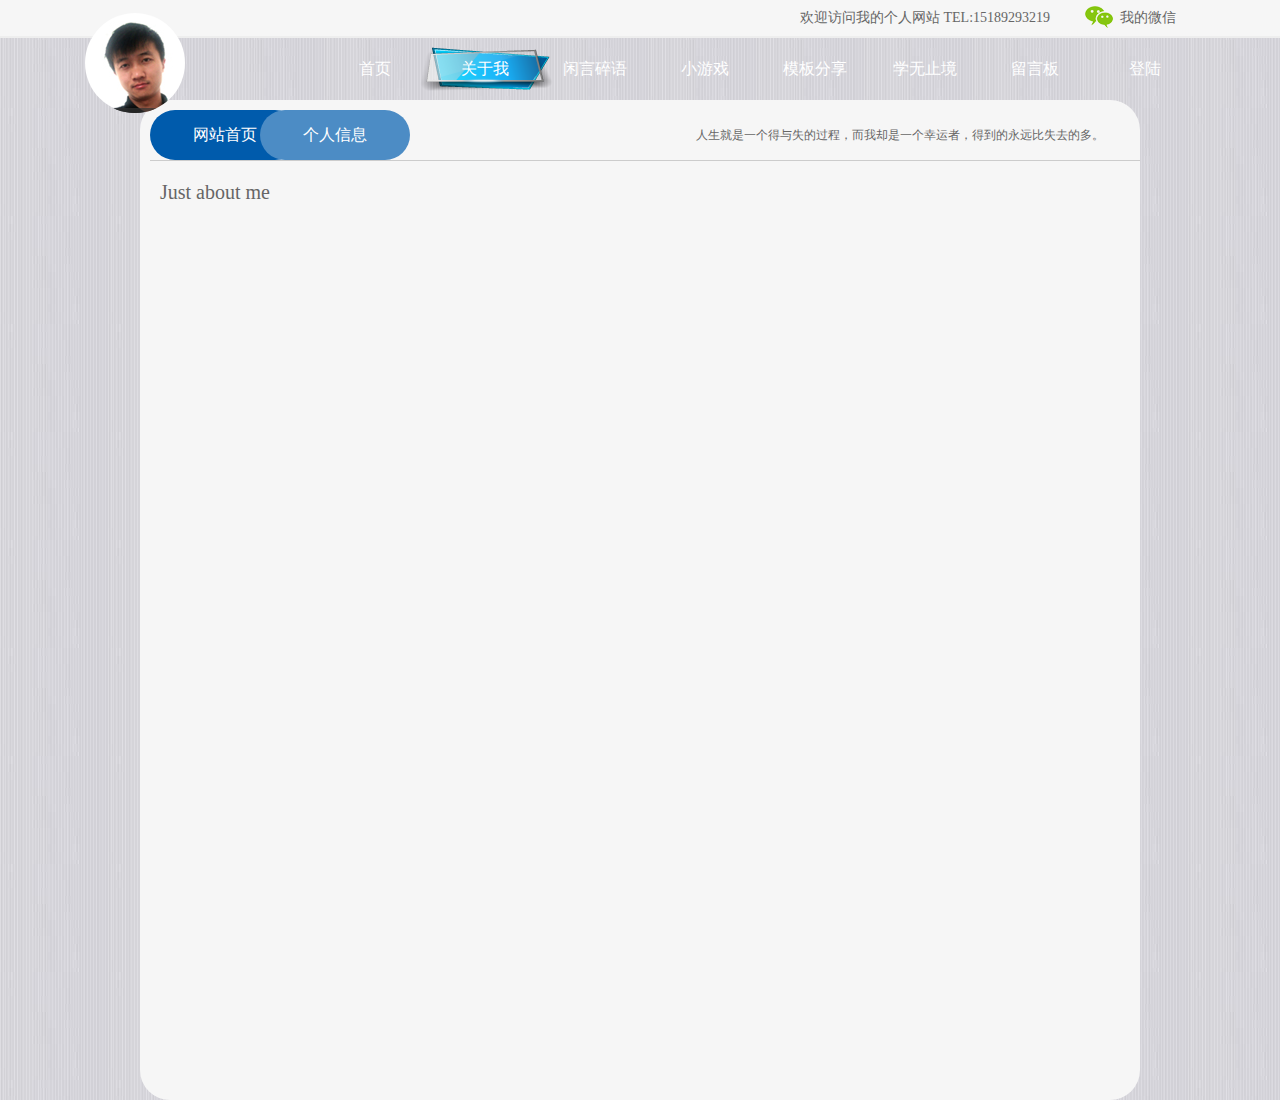
==== subpage/index/index.html @ a5595456 "add" ====
<!DOCTYPE html>
<html>
<head lang="en">
  <meta charset="UTF-8">
  <title></title>
  <link href="stylesheets/base.css" rel="stylesheet">
  <link href="stylesheets/model.css" rel="stylesheet">
  <script src="javascripts/jquery-1.7.2.js"></script>
  <script src="javascripts/move.js"></script>
  <script src="javascripts/script.js"></script>

</head>
<body>
    <div class="nav_top">
       <div class="nav_top2">
           <span>欢迎访问我的个人网站 TEL:15189293219</span>
           <div class="codeBox">我的微信
               <div class="code"></div>
           </div>
       </div>
    </div>
    <div class="nav">
        <ul class="nav_right fr">
            <li style="color:#fff;"><a href="http://localhost:63342/k4/tangaoqiang.github.com/index.html">首页</a></li>
            <li><a href="index.html">关于我</a></li>
            <li><a href="#">闲言碎语</a></li>
            <li><a href="#">小游戏</a></li>
            <li><a href="#">模板分享</a></li>
            <li><a href="#">学无止境</a></li>
            <li><a href="#">留言板</a></li>
            <li><a href="#">登陆</a></li>
        </ul>
        <span class="slide"></span>
        <div class="head">
            <img src="images/head.png"/>
            <span>谭高强</span>
        </div>
    </div>
    <!--内容区域-->
    <div class="content">
        <div class="content-t">
            <p class="min-nav clearfix">
                <a href="#" class="page">网站首页</a>
                <a href="#" class="unit">个人信息</a>
                <span>人生就是一个得与失的过程，而我却是一个幸运者，得到的永远比失去的多。</span>
            </p>
            <div class="me">
                <h2>Just about me</h2>
                <p></p>
            </div>
        </div>
    </div>
</body>
</html>
---- subpage/index/stylesheets/base.css ----
@charset "utf-8";
/* CSS Document */

*,ul.dl,ol,h1,h2,h3,h4,h5,h6,p{margin:0;padding:0;}	
a{
text-decoration:none;
color:#000;
}
strong,b,h1,h2,h3,h4,h5,h6{ font-weight:normal; font-size:12px;}
i,em{font-style:normal;}
a img{
	border:0;
	}
li{
	list-style:none;
	}
.clearfix:after{display:block; content:''; clear:both;}		
.clearfix{zoom:1;}
.fl{float:left;}
.fr{float:right;}
---- subpage/index/stylesheets/model.css ----
/*导航顶部条*/
body{
	background:url(../images/1.jpg);
	overflow-x:hidden
}
.nav_top{
	width:100%;
	height:36px;
	background:#f6f6f6;
	border-bottom:2px solid #eee;
	font-size:14px;
	font-family:'微软雅黑';
	color:#666;
}
.nav_top .nav_top2{
	width:420px;
	height:36px;
	margin-left:800px;
}
.nav_top .nav_top2 span{
	height:36px;
	display:inline-block;
	line-height:36px;
	float:left;
}
.nav_top .nav_top2 .codeBox{
	float:right;
	width:100px;
	height:36px;
	background:url(../images/Sprite.png) no-repeat 0 6px;
	margin-left:10px;
	line-height:36px;
	padding-left:35px;
	position:relative;
	cursor:pointer;
}
.nav_top .codeBox .code{
	width:100px;
	height:100px;
	background:url(../images/Sprite.png) no-repeat 0 -49px;;
	position:absolute;
	top:-100px;
	left:0;
	z-index:2;
}

/*导航*/
.nav{
	width:1220px;
	height:62px;
	position:relative;
}
.nav .head{
	width:100px;
	height:100px;
	border-radius:50%;
	position:absolute;
	z-index:999;
	left:85px;
	top:-25px;
	overflow:hidden;
	transition:1s all ease;
	cursor:pointer;
}
.nav .head span{
	width:100px;
	height: 35px;
	background:#333333;
	position:absolute;
	font:12px '微软雅黑';
	left:0;
	top:95px;
	text-align: center;
	line-height:35px;
	color:#fff;
	transition:0.5s all ease;
	opacity:0.7;
}
.nav .nav_right{
	width:900px;
	height:62px;
	position:absolute;
	right:0;
	top:0;
	z-index:1;
}
.nav .nav_right li{
	width:110px;
	height:62px;
	text-align:center;
	line-height:62px;
	font-size:16px;
	font-family:'微软雅黑';
	float:left;
	color:#333333;
	cursor:pointer;
}
.nav .nav_right li a{
	width:110px;
	height:62px;
	display:block;
	color:#fff;
}
.nav span{
	width:133px;
	height:62px;
	background:url(../images/1.png) no-repeat 0 9px;
	position:absolute;
	left:420px;
	top:0;
}
/*内容区域*/
.content{
	width:1000px;
	height:100%;
	margin:auto;
}
.content .content-t{
	width:1000px;
	height:1000px;
	border-radius:30px;
	background:#f6f6f6;
	overflow:hidden;
}
.content .content-t .min-nav{
	width:1000px;
	height:50px;
	text-align:center;
	line-height:50px;
	font-size:16px;
	font-family:'微软雅黑';
	margin:10px 0 0 10px;
	border-bottom:1px solid #ccc;
}
.content .content-t .min-nav span{
	width:500px;
	font-size:12px;
	float:right;
	color:#666;
}
.content .content-t .min-nav .page{
	width:150px;
	height:50px;
	background:#005bac;
	float:left;
	color:#fff;
	border-radius:30px;
}
.content .content-t .min-nav .unit{
	width:150px;
	height:50px;
	background:#4c8cc5;
	float:left;
	color:#fff;
	border-radius:30px;
	margin-left:-40px;
}
/*个人简历*/
.content .content-t .me{
	width:1000px;
	height:100%;
}
.content .content-t .me h2{
	font-size:20px;
	font-family:'微软雅黑';
	margin:20px 0 0 20px;
	color:#666;
}
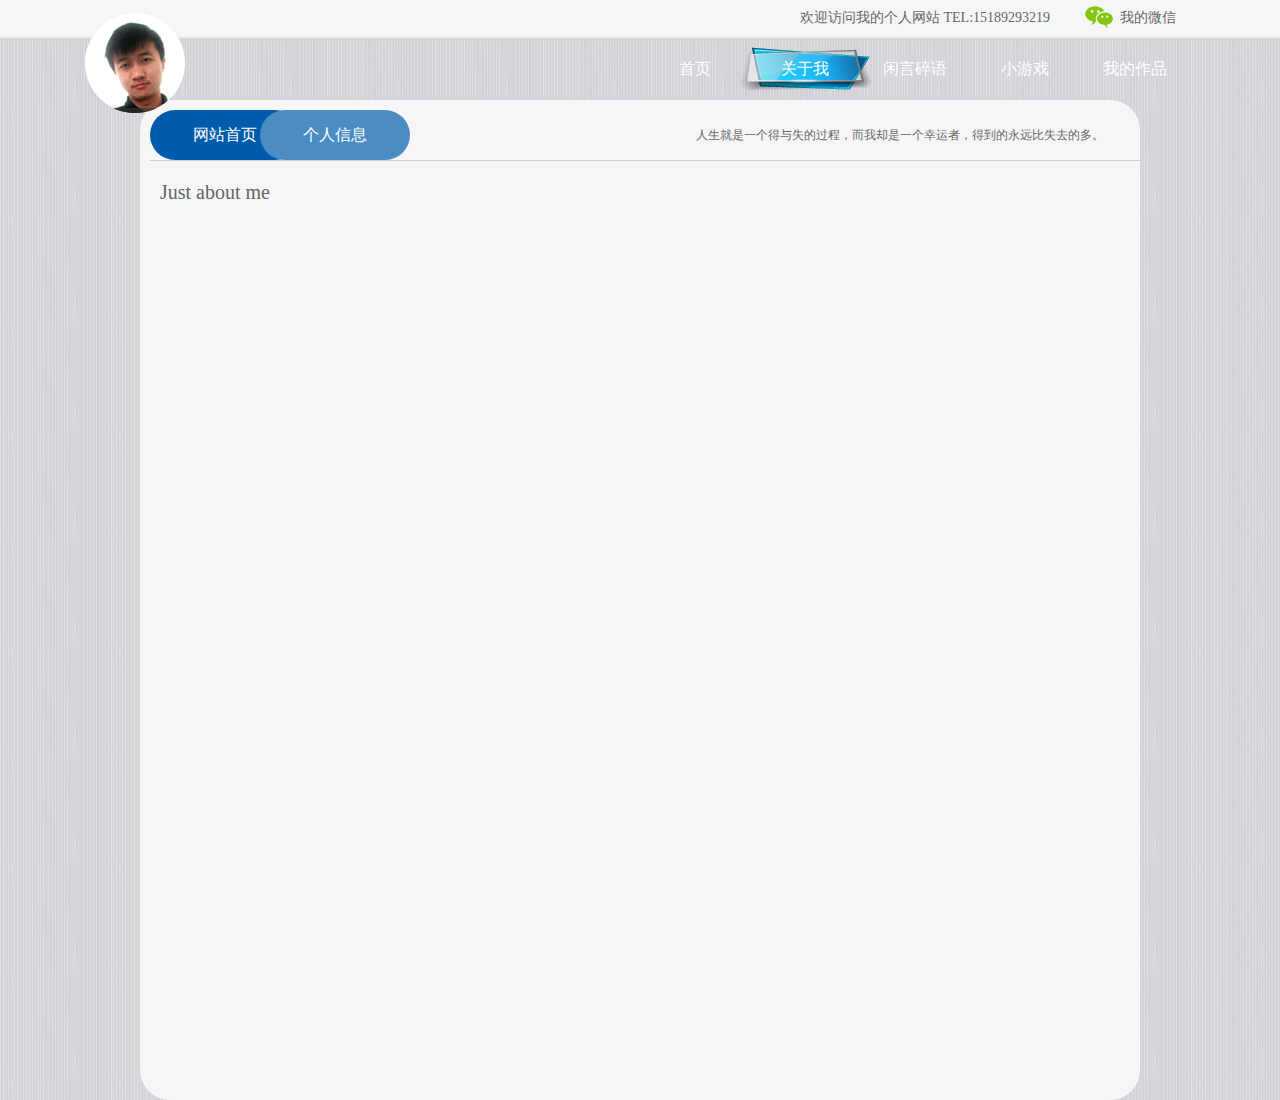
==== commit 82077113: "xiugai" ====
--- a/subpage/index/index.html
+++ b/subpage/index/index.html
@@ -21,14 +21,14 @@
     </div>
     <div class="nav">
         <ul class="nav_right fr">
-            <li style="color:#fff;"><a href="http://localhost:63342/k4/tangaoqiang.github.com/index.html">首页</a></li>
+            <li style="color:#fff;"><a href="https://tangaoqiang.github.io/">首页</a></li>
             <li><a href="index.html">关于我</a></li>
             <li><a href="#">闲言碎语</a></li>
             <li><a href="#">小游戏</a></li>
-            <li><a href="#">模板分享</a></li>
-            <li><a href="#">学无止境</a></li>
-            <li><a href="#">留言板</a></li>
-            <li><a href="#">登陆</a></li>
+            <!--<li><a href="#">模板分享</a></li>-->
+            <li><a href="indexstudy.html">我的作品</a></li>
+            <!--<li><a href="#">留言板</a></li>
+            <li><a href="#">登陆</a></li>-->
         </ul>
         <span class="slide"></span>
         <div class="head">
--- a/subpage/index/stylesheets/model.css
+++ b/subpage/index/stylesheets/model.css
@@ -77,7 +77,7 @@
 	opacity:0.7;
 }
 .nav .nav_right{
-	width:900px;
+	width:580px;
 	height:62px;
 	position:absolute;
 	right:0;
@@ -106,7 +106,7 @@
 	height:62px;
 	background:url(../images/1.png) no-repeat 0 9px;
 	position:absolute;
-	left:420px;
+	left:740px;
 	top:0;
 }
 /*内容区域*/
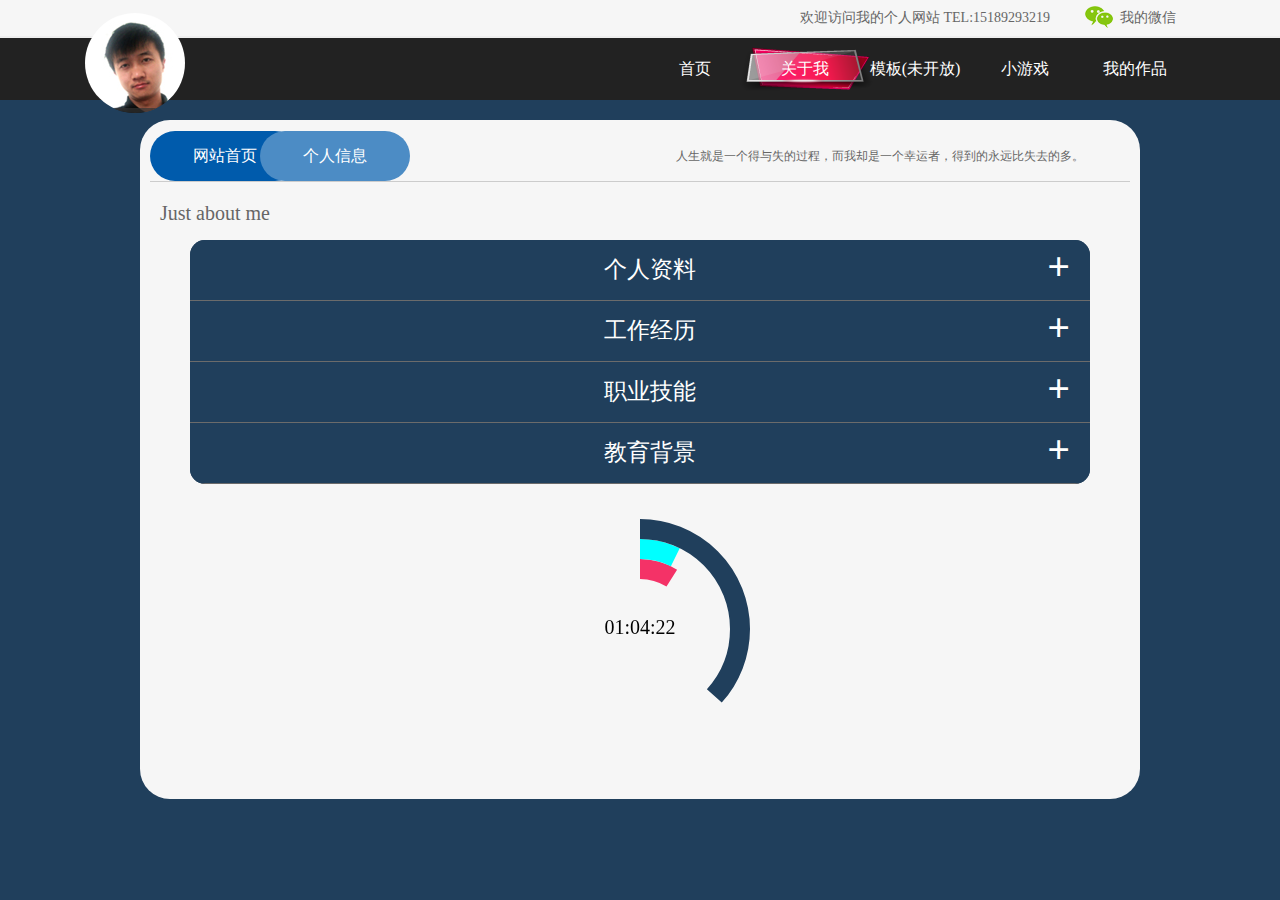
==== commit 080dfc8e: "xiuxiu" ====
--- a/subpage/index/index.html
+++ b/subpage/index/index.html
@@ -23,8 +23,8 @@
         <ul class="nav_right fr">
             <li style="color:#fff;"><a href="https://tangaoqiang.github.io/">首页</a></li>
             <li><a href="index.html">关于我</a></li>
-            <li><a href="#">闲言碎语</a></li>
-            <li><a href="#">小游戏</a></li>
+            <li><a href="#">模板(未开放)</a></li>
+            <li><a href="game.html">小游戏</a></li>
             <!--<li><a href="#">模板分享</a></li>-->
             <li><a href="indexstudy.html">我的作品</a></li>
             <!--<li><a href="#">留言板</a></li>
@@ -46,9 +46,56 @@
             </p>
             <div class="me">
                 <h2>Just about me</h2>
-                <p></p>
+                <div class="referral">
+                    <div class="r1">
+                        <div class="r2">个人资料
+                            <div>
+                                <span>姓名:谭高强</span>
+                                <span>年龄:25</span>
+                                <span>性别:男</span>
+                                <span>求职意向:web/移动端工程师</span>
+                            </div>
+                            <em>+</em>
+                        </div>
+                    </div>
+                    <div class="r1">
+                        <div class="r2">工作经历
+                            <div>
+                                <span>UI设计，2014.2-2015.3杭州安恒信息技术有限公司</span>
+                                <span>UI设计，2015.03-2015.10杭州蚁国科技有限公司</span>
+                                <span>UI设计+webpp页面(包括调用后台接口)，2015.10-2016.09杭州蚁国科技有限公司</span>
+
+                            </div>
+                            <em>+</em>
+                        </div>
+                    </div>
+                    <div class="r1">
+                        <div class="r2">职业技能
+                            <div>
+                                <span>熟练运用PS设计制作网页、app、产品包装、LOGO等</span>
+                                <span>掌握pc端不同平台的设计规范以及之间的差别</span>
+                                <span>静态调用后台接口，完成前端数据的填充</span>
+                                <span>熟练应用bootstrap js jquery 等技术 html5微场景制作 pc端如果大量应用heml5和css3只能兼容ie8</span>
+                            </div>
+                            <em>+</em>
+                        </div>
+                    </div>
+                    <div class="r1">
+                        <div class="r2">教育背景
+                            <div>
+                                <span>高中 2005-2009 山西运城新绛汾河高中</span>
+                                <span>大学 2009-2012 西安海棠职业学院</span>
+                            </div>
+                            <em>+</em>
+                        </div>
+                    </div>
+                </div>
+            </div>
+            <div class="gr1">
+                <canvas id="c1" width="800" height="250"></canvas>
             </div>
         </div>
     </div>
+    <div class="floor"></div>
 </body>
 </html>--- a/subpage/index/stylesheets/model.css
+++ b/subpage/index/stylesheets/model.css
@@ -1,6 +1,6 @@
 /*导航顶部条*/
 body{
-	background:url(../images/1.jpg);
+	background:#203f5c;
 	overflow-x:hidden
 }
 .nav_top{
@@ -46,9 +46,10 @@
 
 /*导航*/
 .nav{
-	width:1220px;
+	width:1920px;
 	height:62px;
 	position:relative;
+	background:#222;
 }
 .nav .head{
 	width:100px;
@@ -80,7 +81,7 @@
 	width:580px;
 	height:62px;
 	position:absolute;
-	right:0;
+	right:700px;
 	top:0;
 	z-index:1;
 }
@@ -117,13 +118,14 @@
 }
 .content .content-t{
 	width:1000px;
-	height:1000px;
 	border-radius:30px;
 	background:#f6f6f6;
-	overflow:hidden;
+	margin-top:20px;
+	padding-bottom:50px;
+	padding-top:1px;
 }
 .content .content-t .min-nav{
-	width:1000px;
+	width:980px;
 	height:50px;
 	text-align:center;
 	line-height:50px;
@@ -158,7 +160,6 @@
 /*个人简历*/
 .content .content-t .me{
 	width:1000px;
-	height:100%;
 }
 .content .content-t .me h2{
 	font-size:20px;
@@ -166,3 +167,64 @@
 	margin:20px 0 0 20px;
 	color:#666;
 }
+
+/*个人简介*/
+.content .content-t .me .referral{
+	width:900px;
+	background:#203f5c;
+	margin:15px auto;
+	border-radius:15px;
+	overflow:hidden;
+}
+.content .content-t .me .referral .r1{
+	width:900px;
+	height:100%;
+	border-bottom:1px solid #6b6b6b;
+	background:#203f5c;
+}
+.content .content-t .me .referral .r1 .r2{
+	width:900px;
+	height:100%;
+	text-align:center;
+	line-height:60px;
+	font-size:23px;
+	font-family:'微软雅黑';
+	color:#fff;
+	cursor:pointer;
+	padding:0 10px;
+	overflow:hidden;
+	position:relative;
+}
+.content .content-t .me .referral .r1 .r2 em{
+	position:absolute;
+	right:40px;
+	font-size:40px;
+	color:#fff;
+	font-weight: bold;
+	font-family:'微软雅黑';
+	top:-3px;
+}
+.content .content-t .me .referral .r1 .r2 div{
+	height:0;
+}
+.content .content-t .me .referral .r1 .r2 span{
+	width:840px;
+	height:0;
+	display:block;
+	border-top:1px solid #fff;
+	padding:20px;
+	font-size:16px;
+	text-align:left;
+	line-height:0;
+}
+.floor{
+	height:50px;
+	width:900px;
+	margin:0 auto;
+}
+.content .content-t .gr1{
+	height:250px;
+	width:900px;
+	margin:0 auto;
+	border-radius:15px;
+}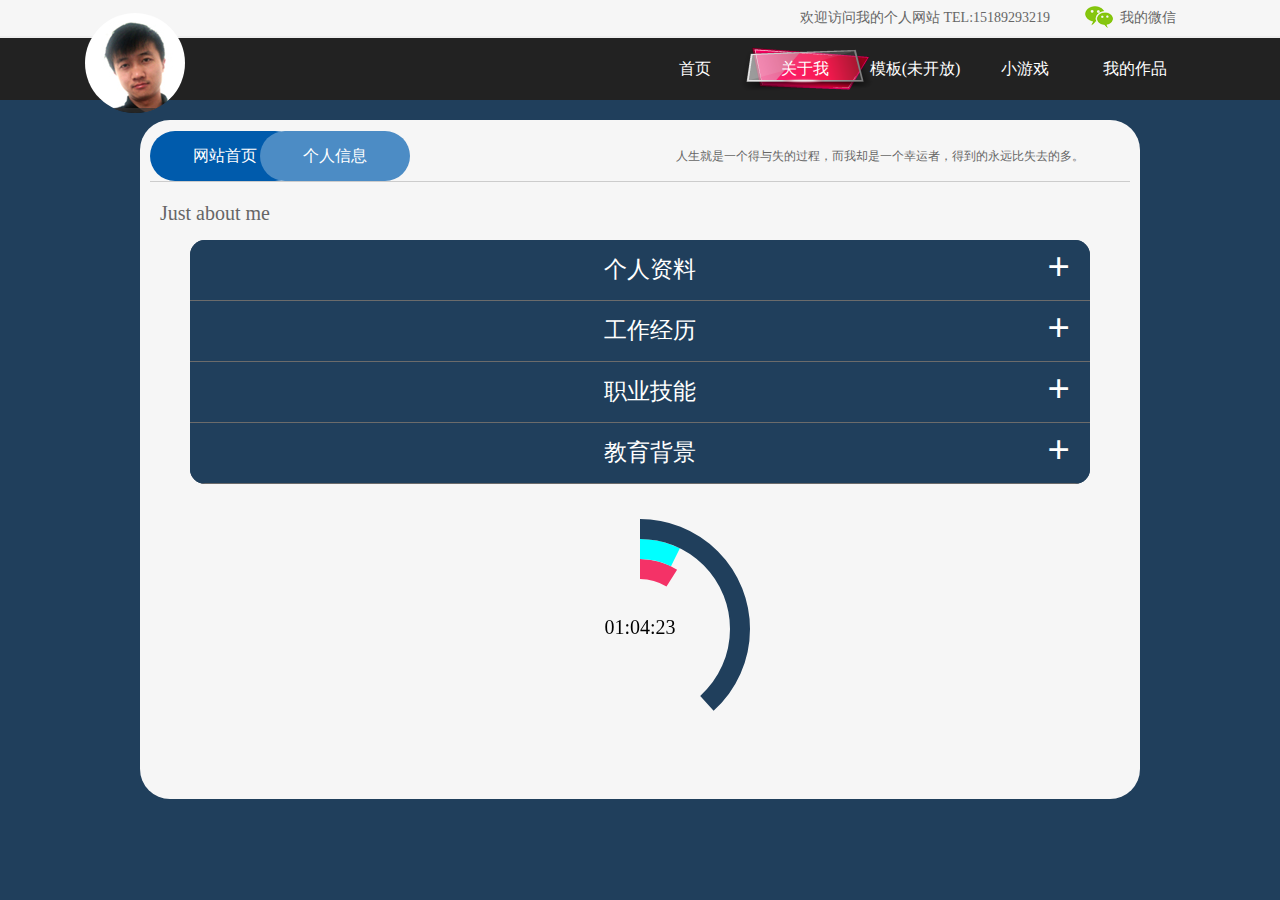
==== commit cea7dbed: "xiuxiuxiu" ====
--- a/subpage/index/index.html
+++ b/subpage/index/index.html
@@ -40,8 +40,8 @@
     <div class="content">
         <div class="content-t">
             <p class="min-nav clearfix">
-                <a href="#" class="page">网站首页</a>
-                <a href="#" class="unit">个人信息</a>
+                <a href="https://tangaoqiang.github.io/" class="page">网站首页</a>
+                <a href="javascript:;" class="unit">个人信息</a>
                 <span>人生就是一个得与失的过程，而我却是一个幸运者，得到的永远比失去的多。</span>
             </p>
             <div class="me">
